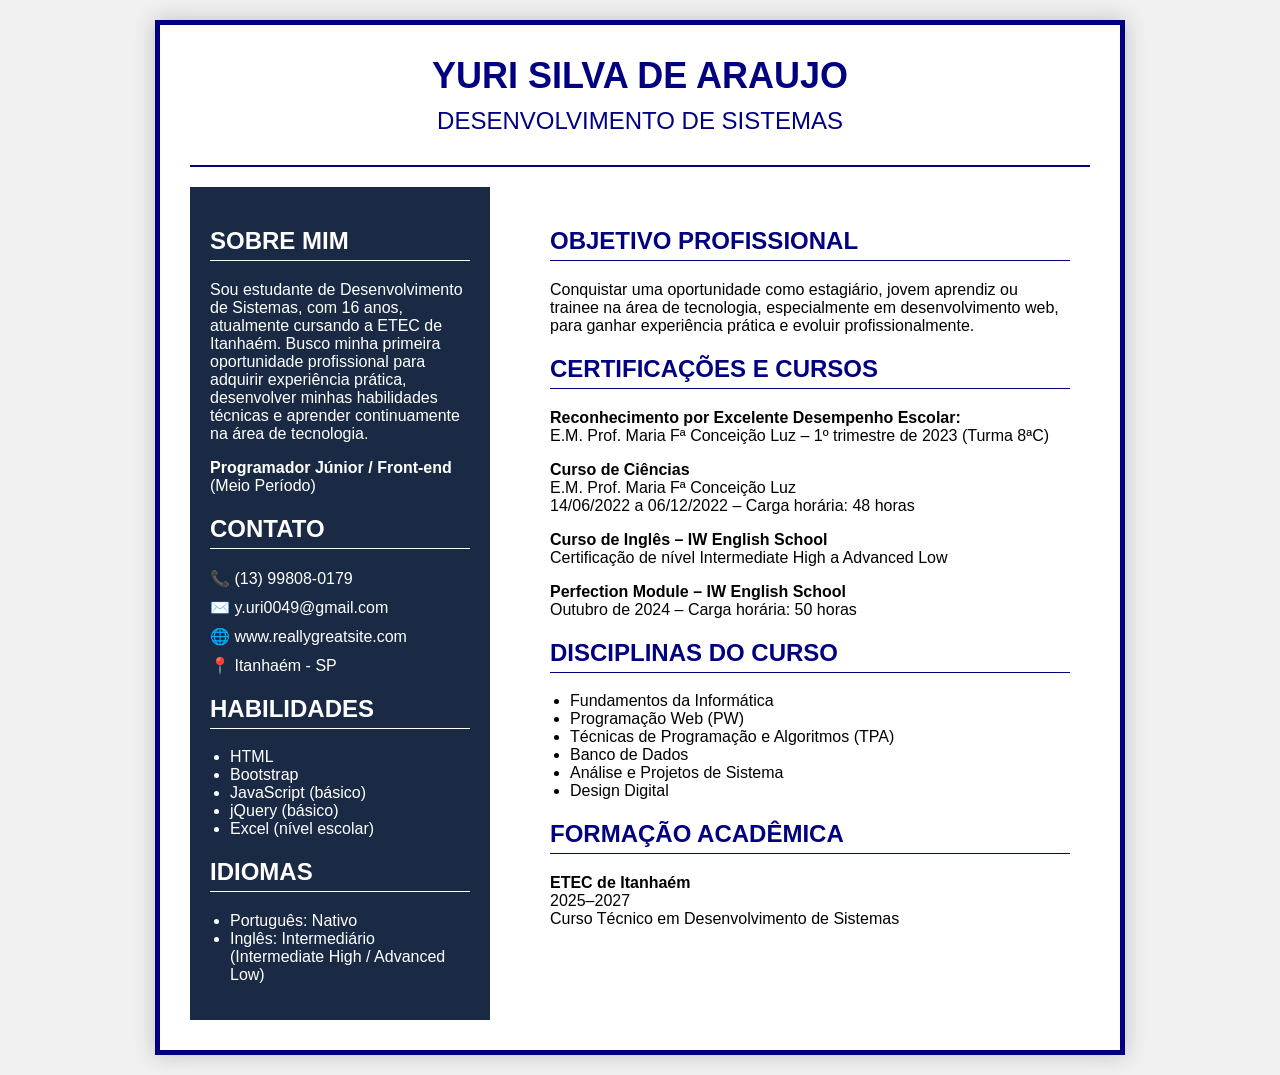
==== Index.html @ 86559419 "Update and rename Curriculo.html to Index.html" ====
<!DOCTYPE html>
<html lang="pt-BR">
<head>
    <meta charset="UTF-8">
    <meta name="viewport" content="width=device-width, initial-scale=1.0">
    <title>Yuri Silva de Araujo - Currículo</title>
    <style>
        body {
            font-family: 'Arial', sans-serif;
            background-color: #f0f0f0;
            margin: 0;
            padding: 20px;
            display: flex;
            justify-content: center;
        }
        .resume {
            width: 900px;
            background-color: white;
            border: 5px solid navy;
            padding: 30px;
            box-shadow: 0 0 20px rgba(0,0,0,0.2);
        }
        .header {
            text-align: center;
            border-bottom: 2px solid navy;
            padding-bottom: 20px;
            margin-bottom: 20px;
        }
        .name {
            font-size: 36px;
            color: navy;
            margin: 0;
        }
        .title {
            font-size: 24px;
            color: navy;
            margin: 10px 0;
        }
        .container {
            display: flex;
            gap: 40px;
        }
        .left-column {
            flex: 1;
            background-color: #1a2a44;
            color: white;
            padding: 20px;
        }
        .right-column {
            flex: 2;
            padding: 20px;
        }
        h2 {
            color: navy;
            border-bottom: 1px solid navy;
            padding-bottom: 5px;
        }
        .left-column h2 {
            color: white;
            border-bottom: 1px solid white;
        }
        ul {
            list-style-type: disc;
            padding-left: 20px;
        }
        .contact-item {
            margin-bottom: 10px;
        }
        a {
            color: white;
            text-decoration: none;
        }
        a:hover {
            text-decoration: underline;
        }
    </style>
</head>
<body>
    <div class="resume">
        <div class="header">
            <h1 class="name">YURI SILVA DE ARAUJO</h1>
            <p class="title">DESENVOLVIMENTO DE SISTEMAS</p>
        </div>
        
        <div class="container">
            <div class="left-column">
                <h2>SOBRE MIM</h2>
                <p>Sou estudante de Desenvolvimento de Sistemas, com 16 anos, atualmente cursando a ETEC de Itanhaém. Busco minha primeira oportunidade profissional para adquirir experiência prática, desenvolver minhas habilidades técnicas e aprender continuamente na área de tecnologia.</p>
                
                <p><strong>Programador Júnior / Front-end</strong><br>(Meio Período)</p>
                
                <h2>CONTATO</h2>
                <div class="contact-item">📞 (13) 99808-0179</div>
                <div class="contact-item">✉️ y.uri0049@gmail.com</div>
                <div class="contact-item">🌐 www.reallygreatsite.com</div>
                <div class="contact-item">📍 Itanhaém - SP</div>
                
                <h2>HABILIDADES</h2>
                <ul>
                    <li>HTML</li>
                    <li>Bootstrap</li>
                    <li>JavaScript (básico)</li>
                    <li>jQuery (básico)</li>
                    <li>Excel (nível escolar)</li>
                </ul>
                
                <h2>IDIOMAS</h2>
                <ul>
                    <li>Português: Nativo</li>
                    <li>Inglês: Intermediário<br>(Intermediate High / Advanced Low)</li>
                </ul>
            </div>
            
            <div class="right-column">
                <h2>OBJETIVO PROFISSIONAL</h2>
                <p>Conquistar uma oportunidade como estagiário, jovem aprendiz ou trainee na área de tecnologia, especialmente em desenvolvimento web, para ganhar experiência prática e evoluir profissionalmente.</p>
                
                <h2>CERTIFICAÇÕES E CURSOS</h2>
                <p><strong>Reconhecimento por Excelente Desempenho Escolar:</strong><br>E.M. Prof. Maria Fª Conceição Luz – 1º trimestre de 2023 (Turma 8ªC)</p>
                
                <p><strong>Curso de Ciências</strong><br>E.M. Prof. Maria Fª Conceição Luz<br>14/06/2022 a 06/12/2022 – Carga horária: 48 horas</p>
                
                <p><strong>Curso de Inglês – IW English School</strong><br>Certificação de nível Intermediate High a Advanced Low</p>
                
                <p><strong>Perfection Module – IW English School</strong><br>Outubro de 2024 – Carga horária: 50 horas</p>
                
                <h2>DISCIPLINAS DO CURSO</h2>
                <ul>
                    <li>Fundamentos da Informática</li>
                    <li>Programação Web (PW)</li>
                    <li>Técnicas de Programação e Algoritmos (TPA)</li>
                    <li>Banco de Dados</li>
                    <li>Análise e Projetos de Sistema</li>
                    <li>Design Digital</li>
                </ul>
                
                <h2>FORMAÇÃO ACADÊMICA</h2>
                <p><strong>ETEC de Itanhaém</strong><br>2025–2027<br>Curso Técnico em Desenvolvimento de Sistemas</p>
            </div>
        </div>
    </div>
</body>
</html>
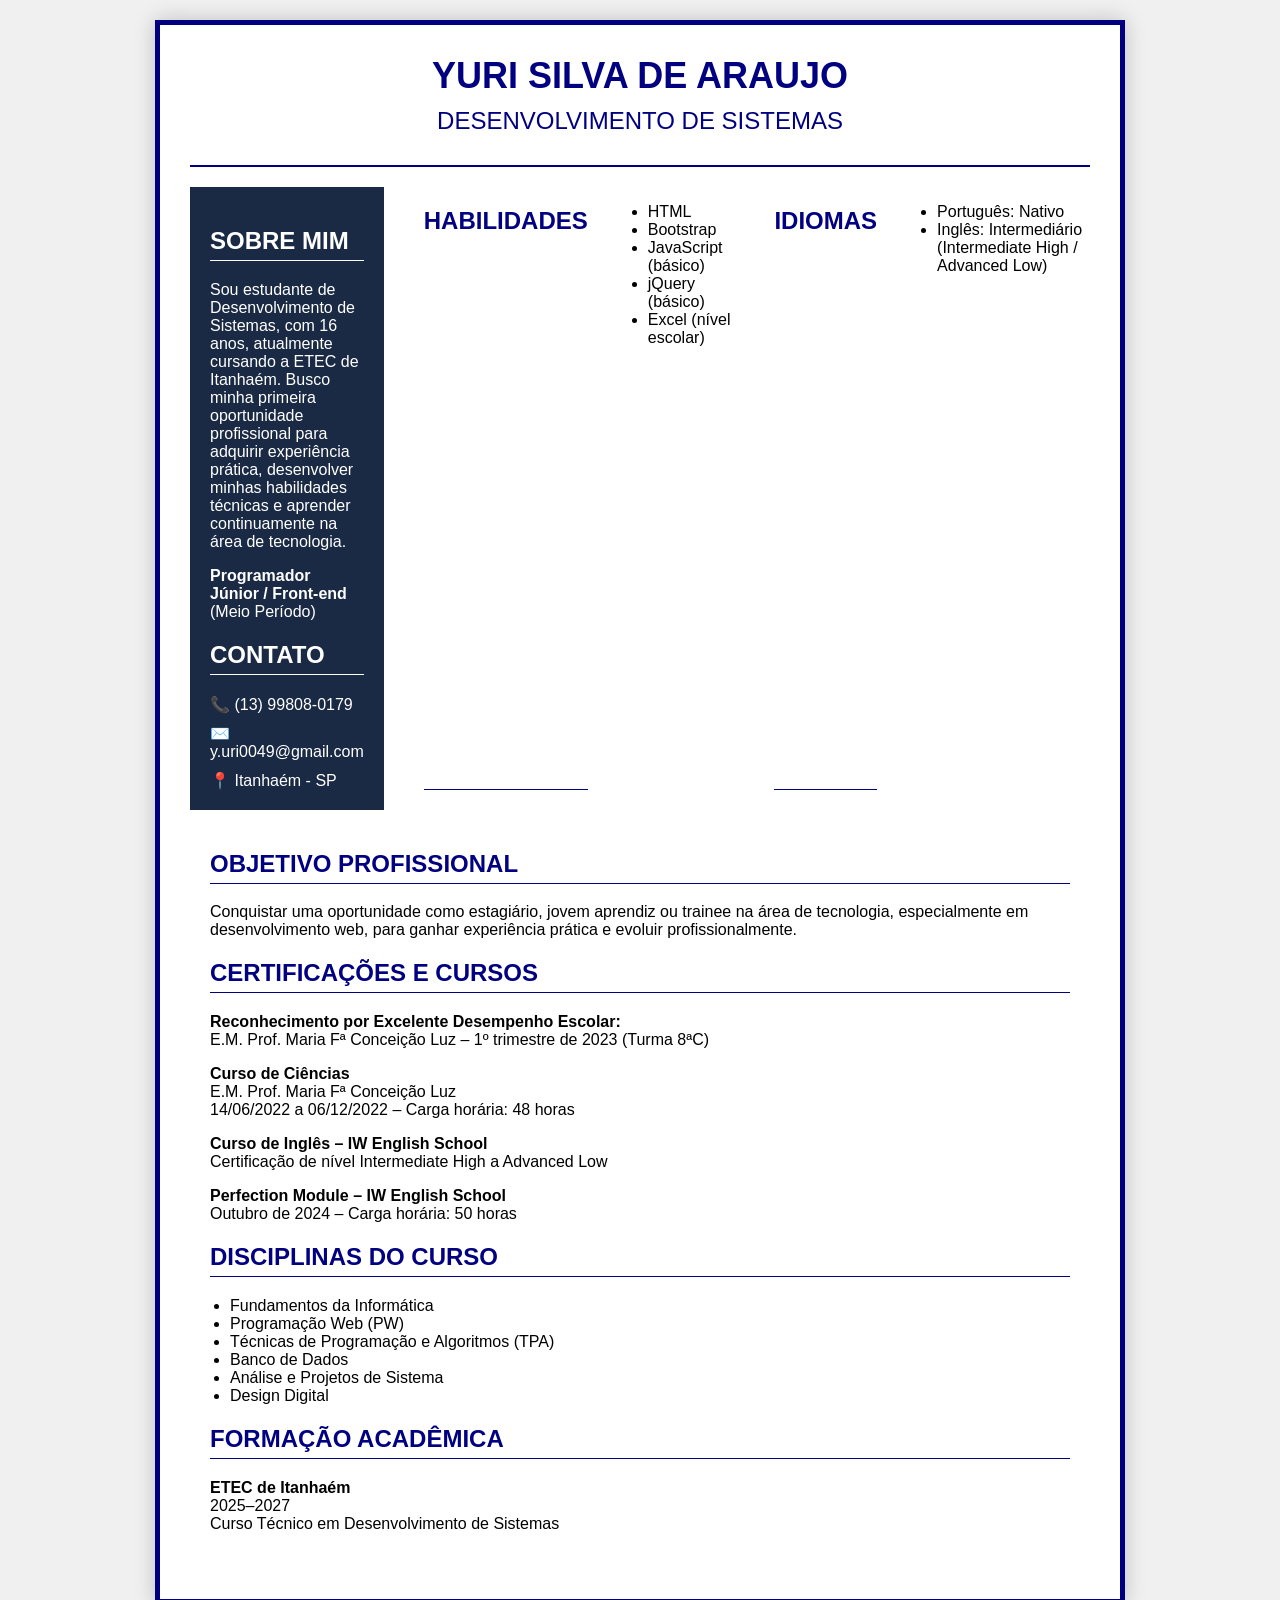
==== commit 34c3e59f: "Fix HTML formatting and structure in Index.html" ====
--- a/Index.html
+++ b/Index.html
@@ -91,8 +91,7 @@
                 
                 <h2>CONTATO</h2>
                 <div class="contact-item">📞 (13) 99808-0179</div>
-                <div class="contact-item">✉️ y.uri0049@gmail.com</div>
-                <div class="contact-item">🌐 www.reallygreatsite.com</div>
+                <div class="contact-item">✉️ y.uri0049@gmail.com</div
                 <div class="contact-item">📍 Itanhaém - SP</div>
                 
                 <h2>HABILIDADES</h2>
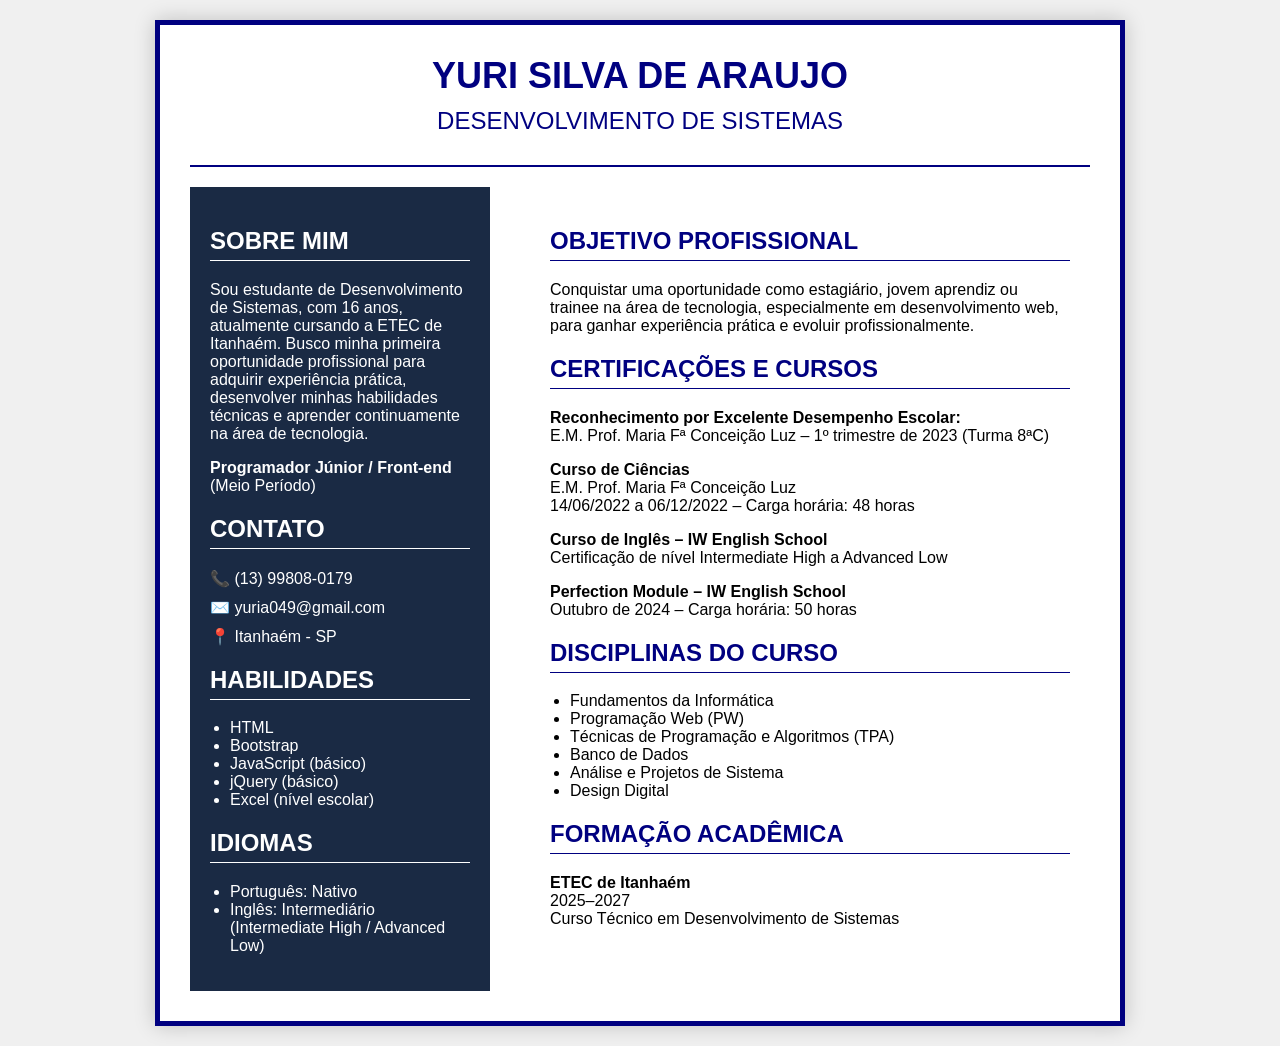
==== commit 214addd1: "Update Index.html" ====
--- a/Index.html
+++ b/Index.html
@@ -91,7 +91,8 @@
                 
                 <h2>CONTATO</h2>
                 <div class="contact-item">📞 (13) 99808-0179</div>
-                <div class="contact-item">✉️ y.uri0049@gmail.com</div
+                <div class="contact-item">✉️ yuria049@gmail.com</div>
+                
                 <div class="contact-item">📍 Itanhaém - SP</div>
                 
                 <h2>HABILIDADES</h2>
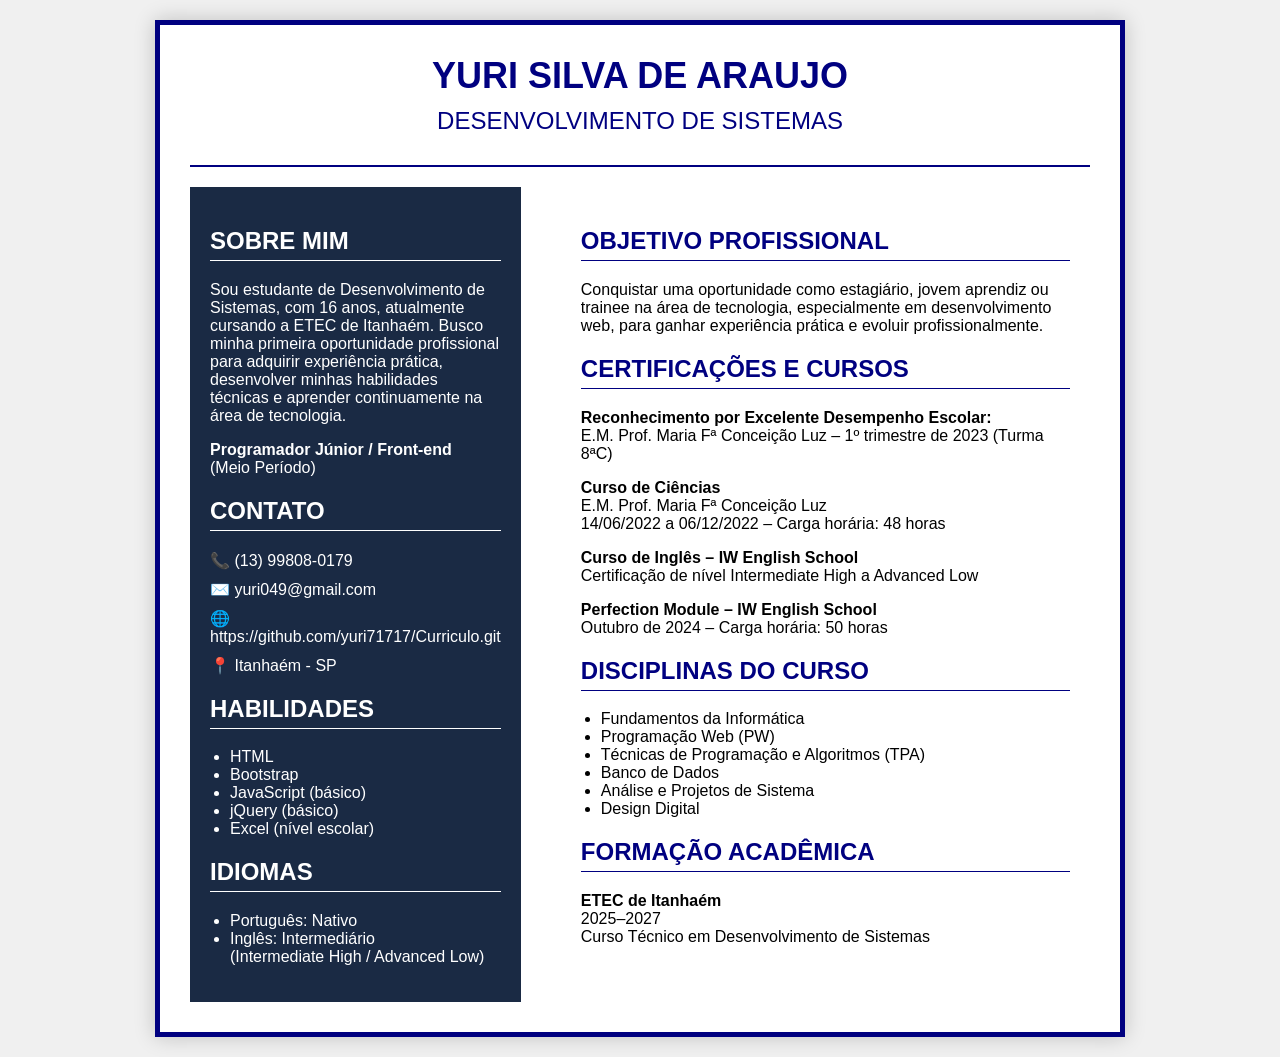
==== commit ce63ee43: "Update Index.html" ====
--- a/Index.html
+++ b/Index.html
@@ -91,8 +91,8 @@
                 
                 <h2>CONTATO</h2>
                 <div class="contact-item">📞 (13) 99808-0179</div>
-                <div class="contact-item">✉️ yuria049@gmail.com</div>
-                
+                <div class="contact-item">✉️ yuri049@gmail.com</div>
+                <div class="contact-item">🌐 https://github.com/yuri71717/Curriculo.git</div>
                 <div class="contact-item">📍 Itanhaém - SP</div>
                 
                 <h2>HABILIDADES</h2>
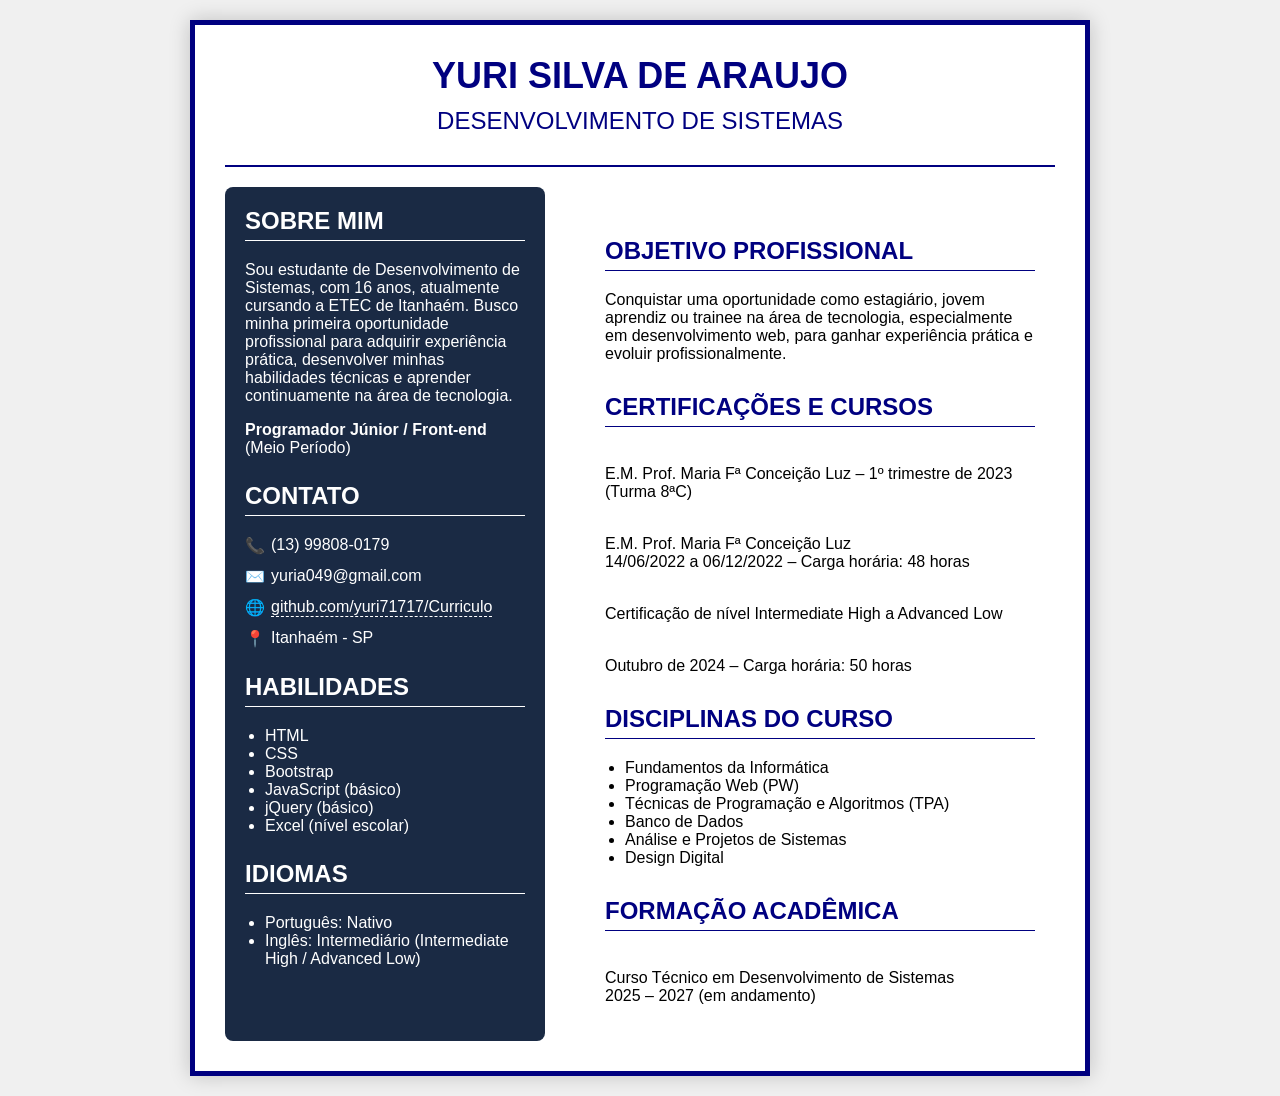
==== commit 912665cc: "Update Index.html" ====
--- a/Index.html
+++ b/Index.html
@@ -4,140 +4,234 @@
     <meta charset="UTF-8">
     <meta name="viewport" content="width=device-width, initial-scale=1.0">
     <title>Yuri Silva de Araujo - Currículo</title>
+
     <style>
         body {
-            font-family: 'Arial', sans-serif;
+            font-family: Arial, sans-serif;
             background-color: #f0f0f0;
             margin: 0;
             padding: 20px;
             display: flex;
             justify-content: center;
         }
+
         .resume {
             width: 900px;
+            max-width: 100%;
             background-color: white;
             border: 5px solid navy;
             padding: 30px;
             box-shadow: 0 0 20px rgba(0,0,0,0.2);
-        }
+            box-sizing: border-box;
+        }
+
         .header {
             text-align: center;
             border-bottom: 2px solid navy;
             padding-bottom: 20px;
             margin-bottom: 20px;
         }
+
         .name {
             font-size: 36px;
             color: navy;
             margin: 0;
         }
+
         .title {
             font-size: 24px;
             color: navy;
             margin: 10px 0;
         }
+
         .container {
             display: flex;
             gap: 40px;
-        }
+            flex-wrap: wrap;
+        }
+
         .left-column {
             flex: 1;
+            min-width: 280px;
             background-color: #1a2a44;
             color: white;
             padding: 20px;
-        }
+            border-radius: 8px;
+        }
+
         .right-column {
             flex: 2;
+            min-width: 300px;
             padding: 20px;
         }
+
         h2 {
             color: navy;
             border-bottom: 1px solid navy;
             padding-bottom: 5px;
-        }
+            margin-top: 30px;
+        }
+
         .left-column h2 {
             color: white;
             border-bottom: 1px solid white;
-        }
+            margin-top: 25px;
+        }
+
+        .left-column h2:first-of-type {
+            margin-top: 0;
+        }
+
         ul {
             list-style-type: disc;
             padding-left: 20px;
         }
+
         .contact-item {
-            margin-bottom: 10px;
-        }
-        a {
+            margin-bottom: 12px;
+            font-size: 16px;
+            display: flex;
+            align-items: flex-start;
+            gap: 6px;
+            word-break: break-word;
+        }
+
+        .contact-item a {
             color: white;
             text-decoration: none;
-        }
-        a:hover {
-            text-decoration: underline;
+            border-bottom: 1px dashed white;
+            word-break: break-all;
+        }
+
+        .contact-item a:hover {
+            border-bottom: 1px solid white;
+        }
+
+        strong {
+            color: #fff;
+        }
+
+        @media (max-width: 768px) {
+            .container {
+                flex-direction: column;
+            }
+
+            .resume {
+                padding: 20px;
+            }
         }
     </style>
 </head>
+
 <body>
     <div class="resume">
+
         <div class="header">
             <h1 class="name">YURI SILVA DE ARAUJO</h1>
             <p class="title">DESENVOLVIMENTO DE SISTEMAS</p>
         </div>
-        
+
         <div class="container">
+
+            <!-- COLUNA ESQUERDA -->
             <div class="left-column">
+
                 <h2>SOBRE MIM</h2>
-                <p>Sou estudante de Desenvolvimento de Sistemas, com 16 anos, atualmente cursando a ETEC de Itanhaém. Busco minha primeira oportunidade profissional para adquirir experiência prática, desenvolver minhas habilidades técnicas e aprender continuamente na área de tecnologia.</p>
-                
-                <p><strong>Programador Júnior / Front-end</strong><br>(Meio Período)</p>
-                
+                <p>
+                    Sou estudante de Desenvolvimento de Sistemas, com 16 anos, atualmente cursando a ETEC de Itanhaém.
+                    Busco minha primeira oportunidade profissional para adquirir experiência prática, desenvolver minhas
+                    habilidades técnicas e aprender continuamente na área de tecnologia.
+                </p>
+
+                <p>
+                    <strong>Programador Júnior / Front-end</strong><br>
+                    (Meio Período)
+                </p>
+
                 <h2>CONTATO</h2>
-                <div class="contact-item">📞 (13) 99808-0179</div>
-                <div class="contact-item">✉️ yuri049@gmail.com</div>
-                <div class="contact-item">🌐 https://github.com/yuri71717/Curriculo.git</div>
-                <div class="contact-item">📍 Itanhaém - SP</div>
-                
+                <div class="contact-item">📞 <span>(13) 99808-0179</span></div>
+                <div class="contact-item">✉️ <span>yuria049@gmail.com</span></div>
+
+                <div class="contact-item">
+                    <span>🌐</span>
+                    <a href="https://github.com/yuri71717/Curriculo" target="_blank">
+                        github.com/yuri71717/Curriculo
+                    </a>
+                </div>
+
+                <div class="contact-item">📍 <span>Itanhaém - SP</span></div>
+
                 <h2>HABILIDADES</h2>
                 <ul>
                     <li>HTML</li>
+                    <li>CSS</li>
                     <li>Bootstrap</li>
                     <li>JavaScript (básico)</li>
                     <li>jQuery (básico)</li>
                     <li>Excel (nível escolar)</li>
                 </ul>
-                
+
                 <h2>IDIOMAS</h2>
                 <ul>
                     <li>Português: Nativo</li>
-                    <li>Inglês: Intermediário<br>(Intermediate High / Advanced Low)</li>
+                    <li>Inglês: Intermediário (Intermediate High / Advanced Low)</li>
                 </ul>
+
             </div>
-            
+
+            <!-- COLUNA DIREITA -->
             <div class="right-column">
+
                 <h2>OBJETIVO PROFISSIONAL</h2>
-                <p>Conquistar uma oportunidade como estagiário, jovem aprendiz ou trainee na área de tecnologia, especialmente em desenvolvimento web, para ganhar experiência prática e evoluir profissionalmente.</p>
-                
+                <p>
+                    Conquistar uma oportunidade como estagiário, jovem aprendiz ou trainee na área de tecnologia,
+                    especialmente em desenvolvimento web, para ganhar experiência prática e evoluir profissionalmente.
+                </p>
+
                 <h2>CERTIFICAÇÕES E CURSOS</h2>
-                <p><strong>Reconhecimento por Excelente Desempenho Escolar:</strong><br>E.M. Prof. Maria Fª Conceição Luz – 1º trimestre de 2023 (Turma 8ªC)</p>
-                
-                <p><strong>Curso de Ciências</strong><br>E.M. Prof. Maria Fª Conceição Luz<br>14/06/2022 a 06/12/2022 – Carga horária: 48 horas</p>
-                
-                <p><strong>Curso de Inglês – IW English School</strong><br>Certificação de nível Intermediate High a Advanced Low</p>
-                
-                <p><strong>Perfection Module – IW English School</strong><br>Outubro de 2024 – Carga horária: 50 horas</p>
-                
+
+                <p>
+                    <strong>Reconhecimento por Excelente Desempenho Escolar</strong><br>
+                    E.M. Prof. Maria Fª Conceição Luz – 1º trimestre de 2023 (Turma 8ªC)
+                </p>
+
+                <p>
+                    <strong>Curso de Ciências</strong><br>
+                    E.M. Prof. Maria Fª Conceição Luz<br>
+                    14/06/2022 a 06/12/2022 – Carga horária: 48 horas
+                </p>
+
+                <p>
+                    <strong>Curso de Inglês – IW English School</strong><br>
+                    Certificação de nível Intermediate High a Advanced Low
+                </p>
+
+                <p>
+                    <strong>Perfection Module – IW English School</strong><br>
+                    Outubro de 2024 – Carga horária: 50 horas
+                </p>
+
                 <h2>DISCIPLINAS DO CURSO</h2>
                 <ul>
                     <li>Fundamentos da Informática</li>
                     <li>Programação Web (PW)</li>
                     <li>Técnicas de Programação e Algoritmos (TPA)</li>
                     <li>Banco de Dados</li>
-                    <li>Análise e Projetos de Sistema</li>
+                    <li>Análise e Projetos de Sistemas</li>
                     <li>Design Digital</li>
                 </ul>
-                
+
                 <h2>FORMAÇÃO ACADÊMICA</h2>
-                <p><strong>ETEC de Itanhaém</strong><br>2025–2027<br>Curso Técnico em Desenvolvimento de Sistemas</p>
+                <p>
+                    <strong>ETEC de Itanhaém</strong><br>
+                    Curso Técnico em Desenvolvimento de Sistemas<br>
+                    2025 – 2027 (em andamento)
+                </p>
+
             </div>
+
         </div>
     </div>
 </body>
 </html>
+
